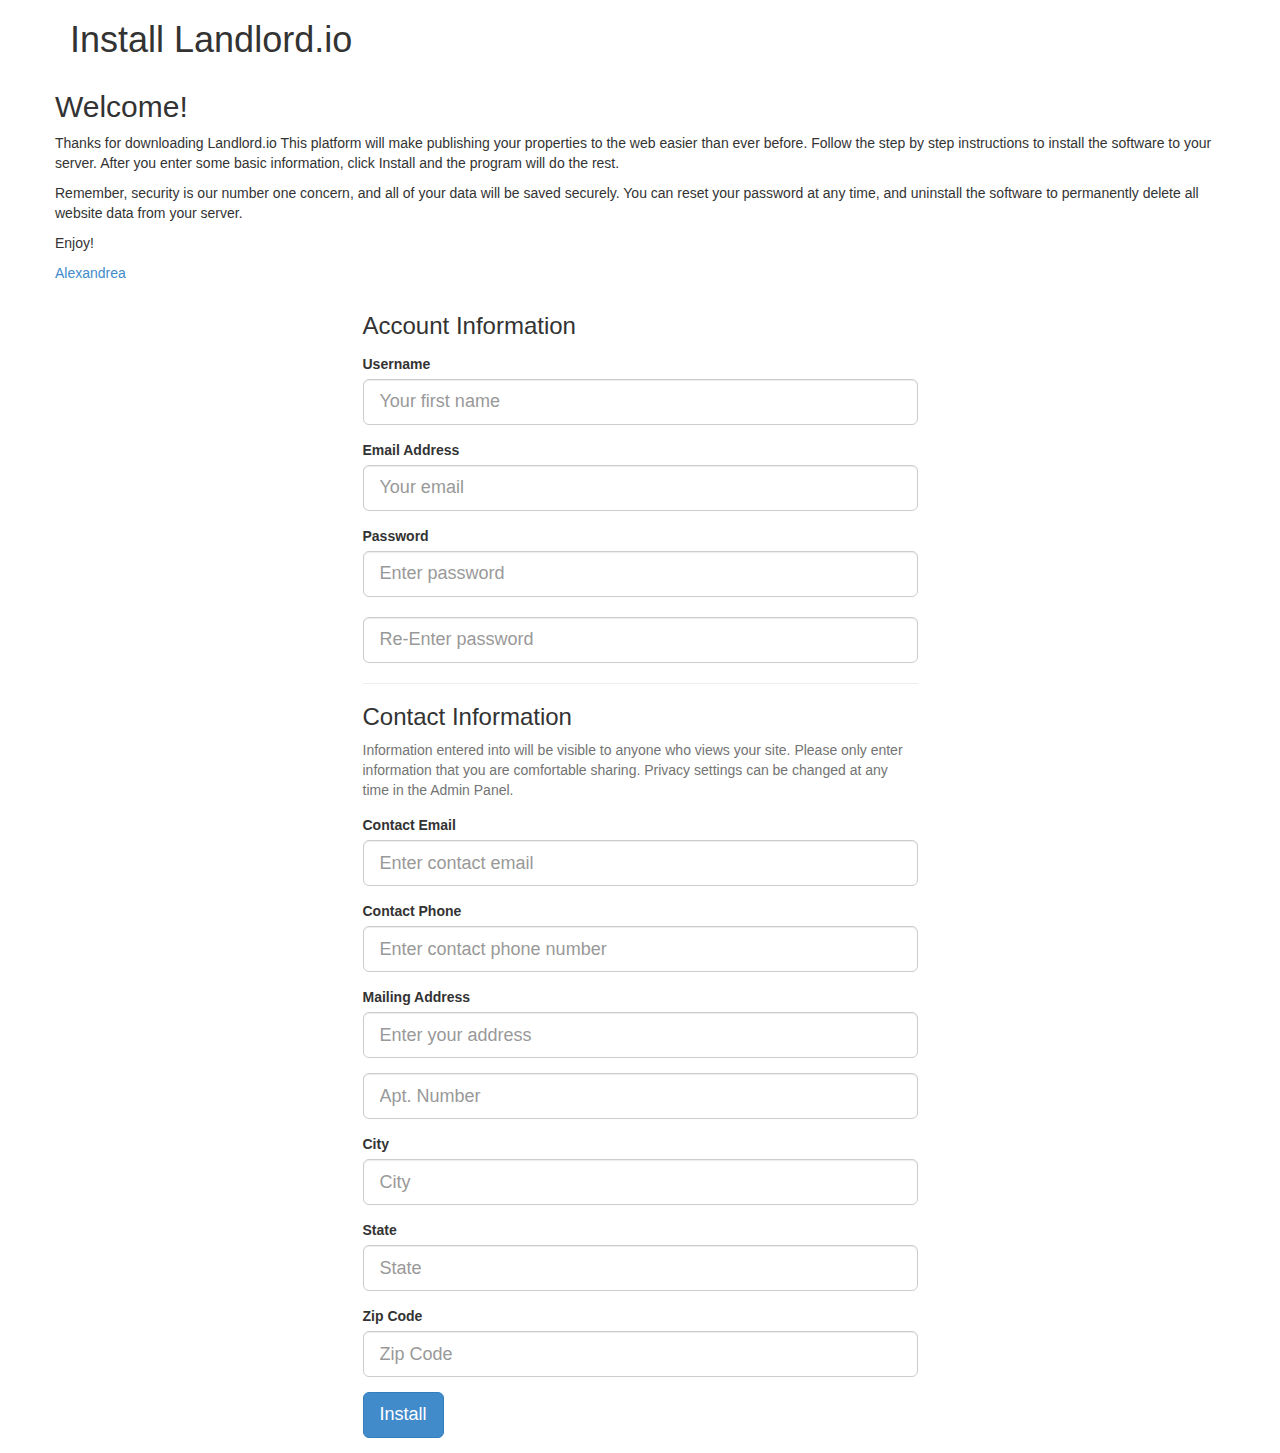
==== install.html @ 807ddffd "Install Prototype" ====
<html>
	<head>
	
		<link rel='stylesheet' href='assets/css/bootstrap.min.css'>
		<link rel='stylesheet' href='assets/css/style.css'>

		<title>Install Prototype</title>
	
	</head>

	<body>
	
		<div class="container">
		
			<h1>Install Landlord.io</h1>
			
			<div class='row'>
			
				<h2>Welcome!</h2>
			
				<p>Thanks for downloading Landlord.io This platform will make publishing your
				properties to the web easier than ever before. Follow the step by step instructions
				to install the software to your server. After you enter some basic information,
				click Install and the program will do the rest.</p>
			
				<p>Remember, security is our number one concern, and all of your data will be
				saved securely. You can reset your password at any time, and uninstall the software
				to permanently delete all website data from your server.<p>
			
				<p>Enjoy!<p>
			
				<p><a href='http://www.alexandrea.co' target='_blank' >Alexandrea</a></p>			

			</div>
			
			<div class='row'>			
				
				<div class='col-md-3'></div>
				
				<div class='col-md-6'>
				
					<form>
	
						<div class='form-group'>
							<h3>Account Information</h3>
						</div>
						
						<div class='form-group'>
							<label for='inputUsername'>Username</label>
							<input type='text' class='form-control input-lg' id='inputUsername' placeholder='Your first name'>
						</div>
						
						<div class='form-group'>
							<label for='inputEmail'>Email Address</label>
							<input type='email' class='form-control input-lg' id='inputEmail' placeholder='Your email'>
						</div>
						
						<div class='form-group'>
							<label for='inputPassword1'>Password </label>
							<input type='password' class='form-control input-lg' id='inputPassword1' placeholder='Enter password'>
						</div>
						
						<div class='form-group'>
							<label for='inputPassword2'></label>
							<input type='password' class='form-control input-lg' id='inputPassword2' placeholder='Re-Enter password'>
						</div>
						

						<hr />
						

						<div class='form-group'>
							<h3>Contact Information</h3>
							<span class='help-block'>Information entered into will be visible to anyone 
							who views your site. Please only enter information that you are comfortable 
							sharing. Privacy settings can be changed at any time in the Admin Panel.</span>
						</div>
						
						<div class='form-group'>
							<label for='contactEmail'>Contact Email</label>
							<input type='text' class='form-control input-lg' id='contactEmail' placeholder='Enter contact email'>
						</div>
						
						<div class='form-group'>
							<label for='contactPhone'>Contact Phone</label>
							<input type='text' class='form-control input-lg' id='contactPhone' placeholder='Enter contact phone number'>
						</div>
						
						<div class='form-group'>
							<label for='contactMail1'>Mailing Address</label>
							<input type='text' class='form-control input-lg' id='contactMail1' placeholder='Enter your address'>
						</div>
						
						<div class='form-group'>
								<input type='text' class='form-control input-lg' id='contactMail2' placeholder='Apt. Number'>
						</div>
						
						<div class='form-group'>
							<label for='contactCity'>City</label>
							<input type='text' class='form-control input-lg' id='contactCity' placeholder='City'>
						</div>												

						<div class='form-group'>
							<label for='contactState'>State</label>
							<input type='text' class='form-control input-lg' id='contactState' placeholder='State'>
						</div>
						
						<div class='form-group'>
							<label for='contactZip'>Zip Code</label>
							<input type='text' class='form-control input-lg' id='contactZip' placeholder='Zip Code'>
						</div>
							
					
						<div class='form-group'>
							<button type='submit' class='btn btn-lg btn-primary'>Install</button>
						</div>
						
					</form>
				
				
				</div> <!-- /col-md-4 -->
				
				<div class='col-md-3'></div>
			
			</div> <!-- /row -->
		
		
		</div> <!-- /container -->
	
	</body>

</html>
---- assets/css/style.css ----
/* line 1, ../sass/style.scss */
* {
  font-family: Helvetica, sans-serif;
}
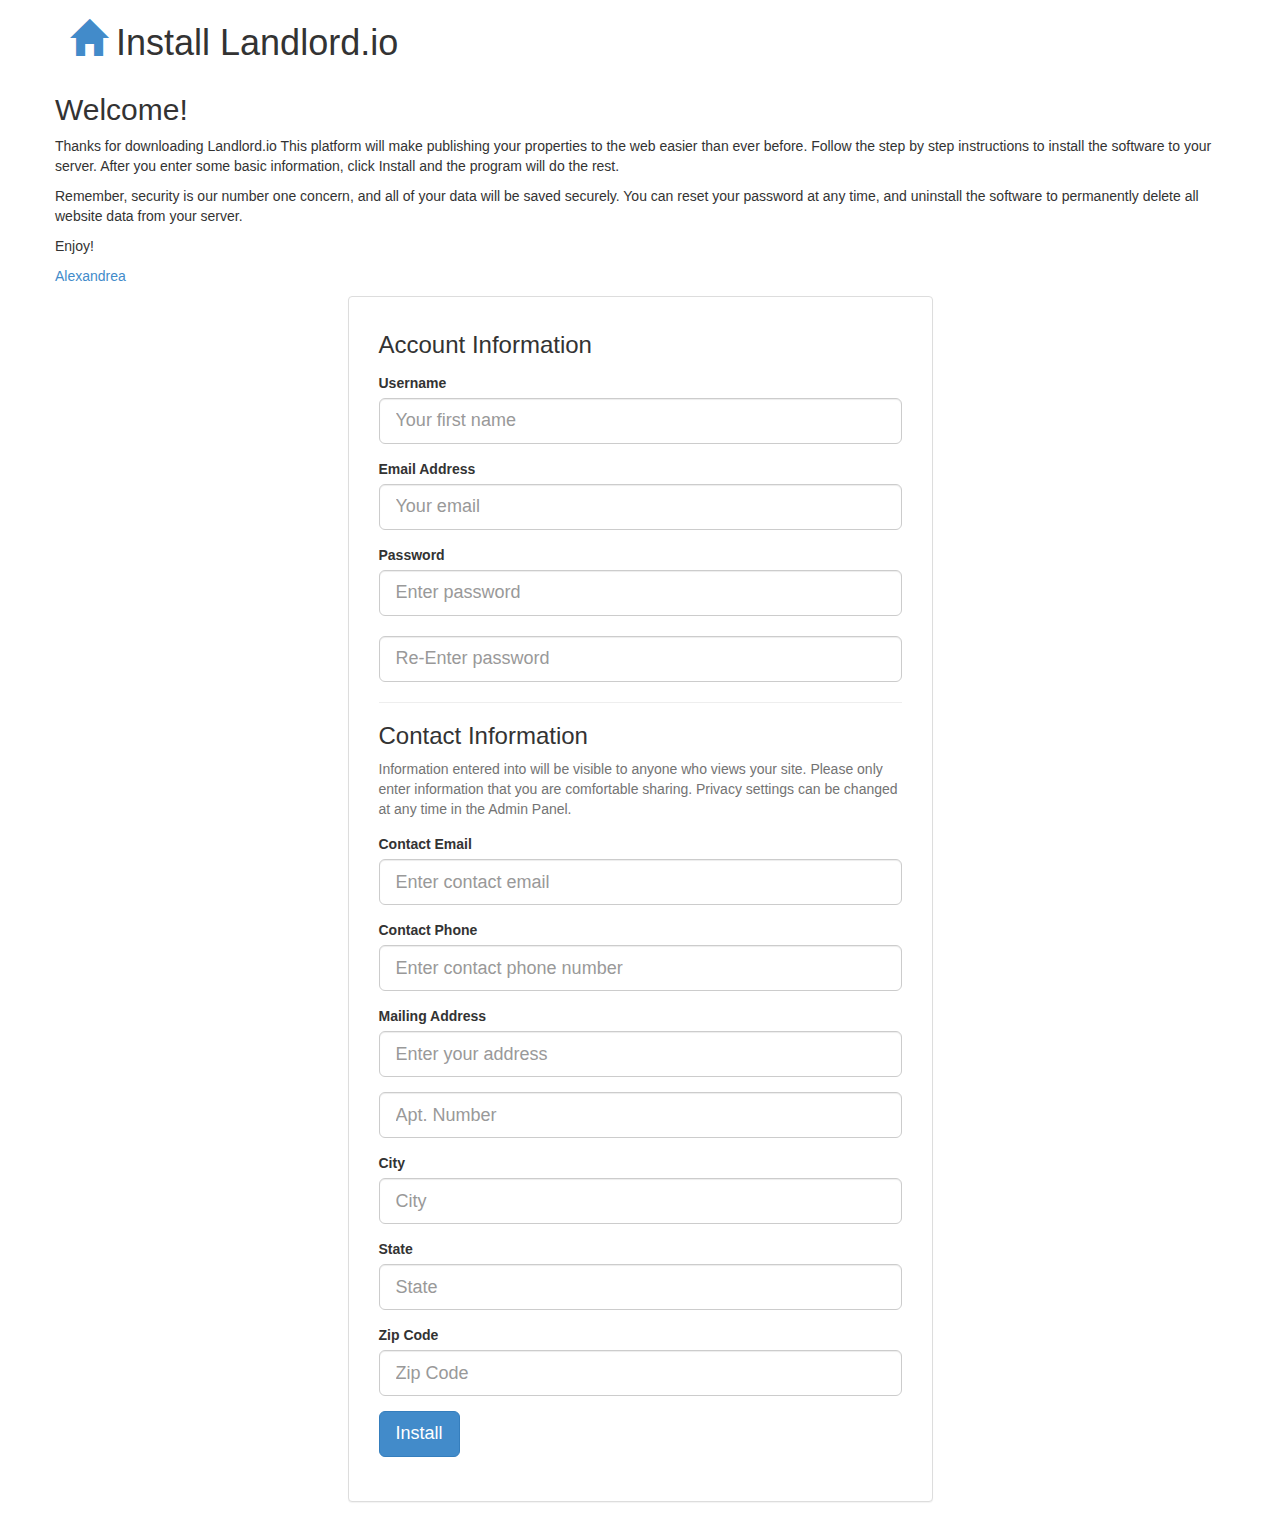
==== commit bb5671f4: "Admin Dashboard Shell" ====
--- a/install.html
+++ b/install.html
@@ -12,7 +12,7 @@
 	
 		<div class="container">
 		
-			<h1>Install Landlord.io</h1>
+			<h1><a href='index.html'><span class='glyphicon glyphicon-home'></span></a>&nbsp;Install Landlord.io</h1>
 			
 			<div class='row'>
 			
@@ -37,9 +37,9 @@
 				
 				<div class='col-md-3'></div>
 				
-				<div class='col-md-6'>
+				<div class='col-md-6 panel panel-default'>
 				
-					<form>
+					<form class='panel-body'>
 	
 						<div class='form-group'>
 							<h3>Account Information</h3>
